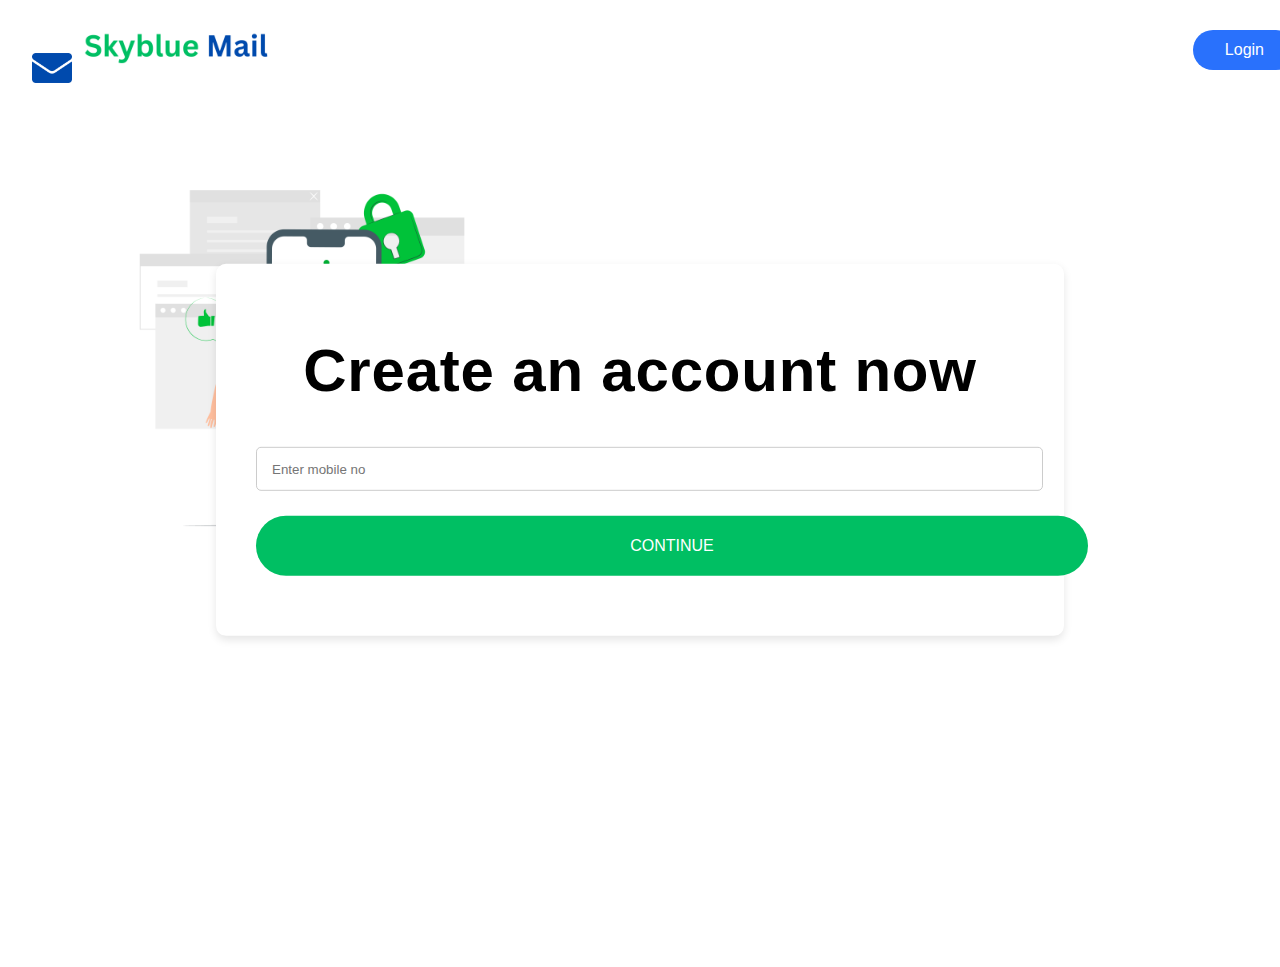
==== pages/registration/signup.html @ a18cbb7b "updated ui" ====
<!DOCTYPE html>
<html>

<head>
	<meta charset="utf-8">
	<meta name="viewport" content="width=device-width, initial-scale=1">
	<title>Skyblue Business E-mail Login</title>
	<link rel="stylesheet" href="/assets/main/css/styles.css">
	<link rel="stylesheet" href="https://cdn.jsdelivr.net/npm/bootstrap@4.1.3/dist/css/bootstrap.min.css"
		integrity="sha384-MCw98/SFnGE8fJT3GXwEOngsV7Zt27NXFoaoApmYm81iuXoPkFOJwJ8ERdknLPMO" crossorigin="anonymous">
	<link rel="stylesheet" type="text/css" href="//fonts.googleapis.com/css?family=Ubuntu" />
</head>

<body>
	<div class="Loading" id="Loading"></div>
	<!-- Header -->
	<div class="header2">
		<div class="leftSide">
			<div class="left">
				<!-- <img class="burger" src="./img/burger.svg" alt=""> -->
				<!-- https://www.freepik.com/icon/email_2099199 -->
				<a href="#" class="logo"><img class="logo" src="/assets/main/img/logo4.png" alt=""
						style="height: 40px;"></a>
				<a href="#" class="logo1"><img class="logo1" src="/assets/main/img/skyblue1.png" alt=""
						style="height: 80px;"></a>
			</div>

		</div>

		<a href="/index.html" target="_blank" rel="noopener noreferrer" style="text-decoration: none;">
			<div class="phone-support-text button-primary" style="margin-top: 20px;">
				<button class="button-blue" onclick="openPrice()" type="submit" id="btn-cr">Login</button>
			</div>
		</a>
	</div>


	<div class="container">
		<div class="row">
			<div class="col-sm left-side" style="height: 400px;">
				<!-- One of three columns -->
				<img class="left-side-img" src="/assets/main/img/register1.png" style="margin-top: 20px;" width="400px"
					height="400px" />
			</div>
			<div class="col-sm right-side">
				<!-- One of three columns -->

				<div class="container-2"
					style="background-color: azure; width: 100%; margin-right: 50%; padding-left: 100px;">

					<div id="frm">
						<div class="login">
							<h1><strong>Create an account now</strong></h1>
						</div>

						<form class="form" name="form" autocomplete="new-password">
							<p>

								<input name="mobile1" style="margin-top:20px;" id="mobile1" type="text"
									placeholder="Enter mobile no" class="edit username" autocomplete="new-password">
							</p>
							<p class="error-field" id="error-field">Enter valid email or mobile number.</p>
							<p></p>
							<p></p>
							<div class="message" id="message">
							</div>
							<p>
							</p>
							<div id="button-phone" type="submit" class="btn-submit button-green"
								onclick="showProgress()">
								<div id="text"> CONTINUE </div>
								<div id="progressCircle" class="hidden" style="margin-top: 30px; margin-left: 20px;">
								</div>
							</div>
					</div>
					<p></p>
					</form>
				</div>

			</div>
		</div>
	</div>
	</div>
	<script>
const button = document.getElementById('button-phone');
button.addEventListener('click', function () {

    var mobile1 = document.form.mobile1.value;

    if (mobile1.length == "") {
    
        document.getElementById("mobile1").className = document.getElementById("mobile1").className + " error";  // this adds the error class
        mobile1.focus();
        mobile1.scrollIntoView();
        document.getElementById('error-field').style.display = 'block';
        return false;
    }


});


	</script>
	<!-- <script src="/assets/main/js/login.js"></script> -->
</body>

</html>
---- assets/main/css/styles.css ----
:root {
   --primary-blue: #2971fc;
   --primary-green: #00bf63; 
 }

* {
   font-family: Arial, Helvetica, sans-serif;
}

.button-blue {
   display: flex;
   justify-content: center;
   align-items: center;
   height: 40px;
   font-size: 16px;
   color: #fff;
   background: #337ab7;
   background-color:var(--primary-blue);
   border: rgb(195, 216, 255) 1px;
   color: white;
   padding: 10px 32px;
   border-radius: 50px;
   cursor: pointer;
   outline: none;
   transition: 0.2s all;
}

.button-green {
   display: flex;
   justify-content: center;
   align-items: center;
   height: 40px;
   font-size: 16px;
   color: #fff;
   background-color:var(--primary-green);
   border: rgb(195, 216, 255) 1px;
   color: white;
   padding: 10px 32px;
   border-radius: 50px;
   cursor: pointer;
   outline: none;
   transition: 0.2s all;
}

/* Top Progressbar */

.Loading {
   position: relative;
   width: 100%;
   height: 10px;
   background: #42b1fb;
   box-shadow: inset 0 0 5px rgba(0, 0, 0, .2);
   border-radius: 0px;
   overflow: hidden;
   height:3px;

   display: none;
 }
 
 .Loading:after {
   content: '';
   position: absolute;
   left: 0;
   width: 0;
   height: 100%;
   border-radius: 4px;
   box-shadow: 0 0 5px rgba(0, 0, 0, .2);
   animation: load 1s infinite;
 }
 
 @keyframes load {
   0% {
     width: 0;
     background: #66abf9;
   }
   
   25% {
     width: 40%;
     background: #2afc54;
   }
   
   50% {
     width: 60%;
     background: #147ffa;
   }
   
   75% {
     width: 75%;
     background: #630cfa;
   }
   
   100% {
     width: 100%;
     background: #005eff;
   }
 }
 
 @keyframes pulse {
   0% {
     background: #a28089;
   }
   
   25% {
     background: #a0d2eb;
   }
   
   50% {
     background: #ffa8b6;
   }
   
   75% {
     background: #d0bdf4;
   }
   
   100% {
     background: #494d5f;
   }
 }

.header2 {
   width: 100%;
   display: flex;
   justify-content: space-between;
   align-items: center;
   padding: 0.4em 0.95rem 0.4em 1.5rem;
   border-bottom: 1.5px solid var(--borderElement);
   height: 72px;
   background-color: #ffffff;
}

.container {
    margin-top: 50px;
    margin-left: 100px;
    margin-right: 100px;
   
}


.row {
    height: 100%;
}

.left-side {
    /* 
    DE_1
    Description : color for red

    background-color: rgb(255, 0, 0); */
    height: 50%;
}

.right-side {
   /* 
   DE_2
   Description : color for blue

   background-color: dodgerblue;  */
   height: 400px;
}

.left-side-img {
   /* 
   DE_3
   Description : color for

   background-color: blanchedalmond; */
   margin-top: -90px;
}

@import url("https://fonts.googleapis.com/css?family=Barlow:300,400,500,600,700,900|Muli:300,400,500,600,700,800,900&display=swap");


/* 
  Primary color : #0174BE
*/

body {
   /* font-family: "Muli", sans-serif;
   font-weight: normal;
   font-style: normal */

   font-family: 'Open Sans';
   /* background-color: rgb(237, 243, 255); */
}

.error-field {
   color: #ff3500;
   font-size: 12px;
   margin-top: -15px;
   display: none;
}

.error-email {
   color: #ff3500;
   font-size: 12px;
   margin-top: -15px;
   display: none;
}

.error-password {
   color: #ff3500;
   font-size: 12px;
   margin-top: -15px;
   display: none;
}

.hidden {
   display: none;
}

#progressCircle {
   width: 30px;
   height: 30px;
   border: 4px solid #ffffff;
   border-top: 4px solid #3498db;
   border-radius: 50%;
   animation: spin 0.5s linear infinite;
   transform: translate(-50%, -50%);
}

@keyframes spin {
   0% {
       transform: translate(-50%, -50%) rotate(0deg);
   }

   100% {
       transform: translate(-50%, -50%) rotate(360deg);
   }
}

.medium {
   font-weight: 500;
}

.header-area {
   background-color: white;
}

a,
.button {
   -webkit-transition: all .3s ease-out 0s;
   -moz-transition: all .3s ease-out 0s;
   -ms-transition: all .3s ease-out 0s;
   -o-transition: all .3s ease-out 0s;
   transition: all .3s ease-out 0s
}

a:focus,
.button:focus {
   text-decoration: none;
   outline: none
}

a {
   color: #635c5c
}

a:hover {
   color: #fff
}

a:focus,
a:hover,
.portfolio-cat a:hover,
.footer -menu li a:hover {
   text-decoration: none
}

a,
button {
   color: #fff;
   outline: medium none
}

h1 a,
h2 a,
h3 a,
h4 a,
h5 a,
h6 a {
   color: inherit
}

.username {
   z-index: 0;
}

.login {
   color: var(--theme-color-labelPrimary);
   text-align: center;
   z-index: 1;
   -webkit-margin-before: 0;
   margin-block-start: 0;
   font-family: Ubuntu;
   font-size: 30px;
   font-weight: 700;
   font-style: normal;
   line-height: 33px;
   font-variant: normal;
   letter-spacing: 0.8px;
   margin-bottom: 40px;
   margin-top: 10px;
}

.btn-submit {
    width: 100%;
    margin-top: 25px;
    margin-bottom: 10px;
}

.btn-forgot {
   display: flex;
   justify-content: center;
   align-items: center;
   height: 40px;

   font-size: 16px;
   width: 100%;
   color: #000000;
   background: #ffffff;
   background-color: #ffffff;
   border: rgb(0, 89, 255) 1px;
   padding: 10px 32px;
   border-radius: 50px;
   margin-top: 0px;
   margin-bottom: 10px;
   cursor: pointer;
   outline: none;
   transition: 0.2s all;
}

.message {
   border-radius: 5px; 
   background-color: #ff0032; 
   color: white;
   padding: 6px;
   text-align: end;
   display: block;
   margin-bottom: -15px;
   display: none;
}


#frm {
   background-color: #fff;
   border-radius: 10px;
   box-shadow: 0 4px 8px rgba(0, 0, 0, 0.1);
   width: 60%;
   background: white;
   padding-left: 40px;
   padding-right: 40px;
   padding-top: 50px;
   padding-bottom: 50px;
   left: 50%;
   top: 50%;
   position: absolute;
   transform: translate(-50%, -50%);
}

.edit {
   border-radius: 5px;
   border: 1px solid #ccc;
   outline: none;
   width: 100%;
   height:40px;
   padding-left: 15px;
}


#btn {
   width: 100%;
   color: #fff;
   background: #337ab7;
   background-color: #0085d5;
   border: rgb(195, 216, 255) 1px;
   color: white;
   padding: 10px 32px;
   display: block;
   margin: auto;
   border-radius: 10px;
   margin-top: 25px;
   margin-bottom: 10px;
   box-shadow: 7px 6px 28px 1px rgba(0, 0, 0, 0.24);
   cursor: pointer;
   outline: none;
   transition: 0.2s all;
}

#btn:active {
   transform: scale(0.98);
   /* Scaling button to 0.98 to its original size */
   box-shadow: 3px 2px 22px 1px rgba(0, 0, 0, 0.24);
   /* Lowering the shadow */
}

#btn-cr {
   width: 100%;
   margin: auto;
   margin-top: 0px;
   margin-bottom: 20px;
}

#btn-cr:active {
   transform: scale(0.98);
   /* Scaling button to 0.98 to its original size */
   box-shadow: 3px 2px 22px 1px rgba(0, 0, 0, 0.24);
   /* Lowering the shadow */
}

.register-btn {
   width: 100%;
   color: #fff;
   background: rgb(8, 182, 31);
   background-color: rgb(8, 182, 31);
   border: rgb(195, 216, 255) 1px;
   color: white;
   padding: 10px 32px;
   display: block;
   margin: auto;
   border-radius: 10px;
   text-align: center;
}

.error {
   border: 2px solid red;
}
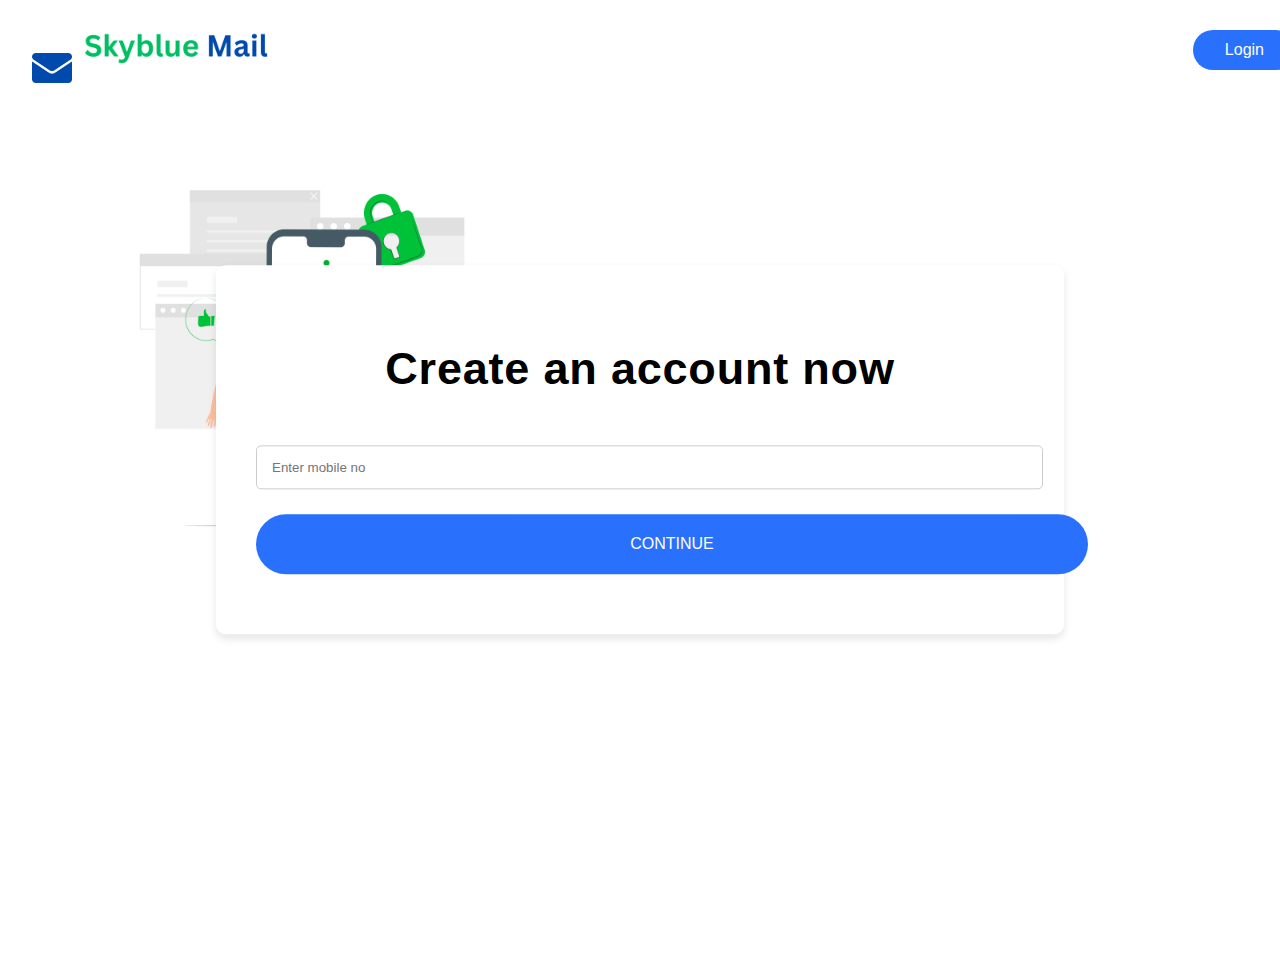
==== commit 9132b066: "updated" ====
--- a/pages/registration/signup.html
+++ b/pages/registration/signup.html
@@ -50,7 +50,7 @@
 
 					<div id="frm">
 						<div class="login">
-							<h1><strong>Create an account now</strong></h1>
+							<h2><strong>Create an account now</strong></h2>
 						</div>
 
 						<form class="form" name="form" autocomplete="new-password">
@@ -66,7 +66,7 @@
 							</div>
 							<p>
 							</p>
-							<div id="button-phone" type="submit" class="btn-submit button-green"
+							<div id="button-phone" type="submit" class="btn-submit button-blue"
 								onclick="showProgress()">
 								<div id="text"> CONTINUE </div>
 								<div id="progressCircle" class="hidden" style="margin-top: 30px; margin-left: 20px;">
--- a/assets/main/css/styles.css
+++ b/assets/main/css/styles.css
@@ -6,6 +6,70 @@
 * {
    font-family: Arial, Helvetica, sans-serif;
 }
+
+
+/*
+ Email inbox dashboard
+*/
+
+
+
+
+
+/*
+    Input spinner
+*/
+
+.box {
+
+   /* border-radius: 5px;
+   border: 1px solid #ccc;
+   outline: none;
+   width: 100%;
+   height:40px;
+   padding-left: 15px; */
+   width: 100%;
+
+ }
+ 
+ .box select {
+   background-color: #ffffff;
+   color: black;
+   padding: 12px;
+   width: 100%;
+
+
+   /* box-shadow: 0 5px 25px rgba(0, 0, 0, 0.2); */
+   border-radius: 5px;
+   border: 1px solid #ccc;
+   -webkit-appearance: button;
+   appearance: button;
+   outline: none;
+ }
+ 
+ .box::before {
+   content: "\f13a";
+   font-family: FontAwesome;
+   position: absolute;
+   right: 0;
+   width: 20%;
+   height: 100%;
+   text-align: center;
+   font-size: 28px;
+   line-height: 45px;
+   color: rgba(255, 255, 255, 0.5);
+   background-color: rgba(255, 255, 255, 0.1);
+   pointer-events: none;
+ }
+ 
+ .box:hover::before {
+   color: rgba(255, 255, 255, 0.6);
+   background-color: rgba(255, 255, 255, 0.2);
+ }
+ 
+ .box select option {
+   padding: 30px;
+ }
 
 .button-blue {
    display: flex;
